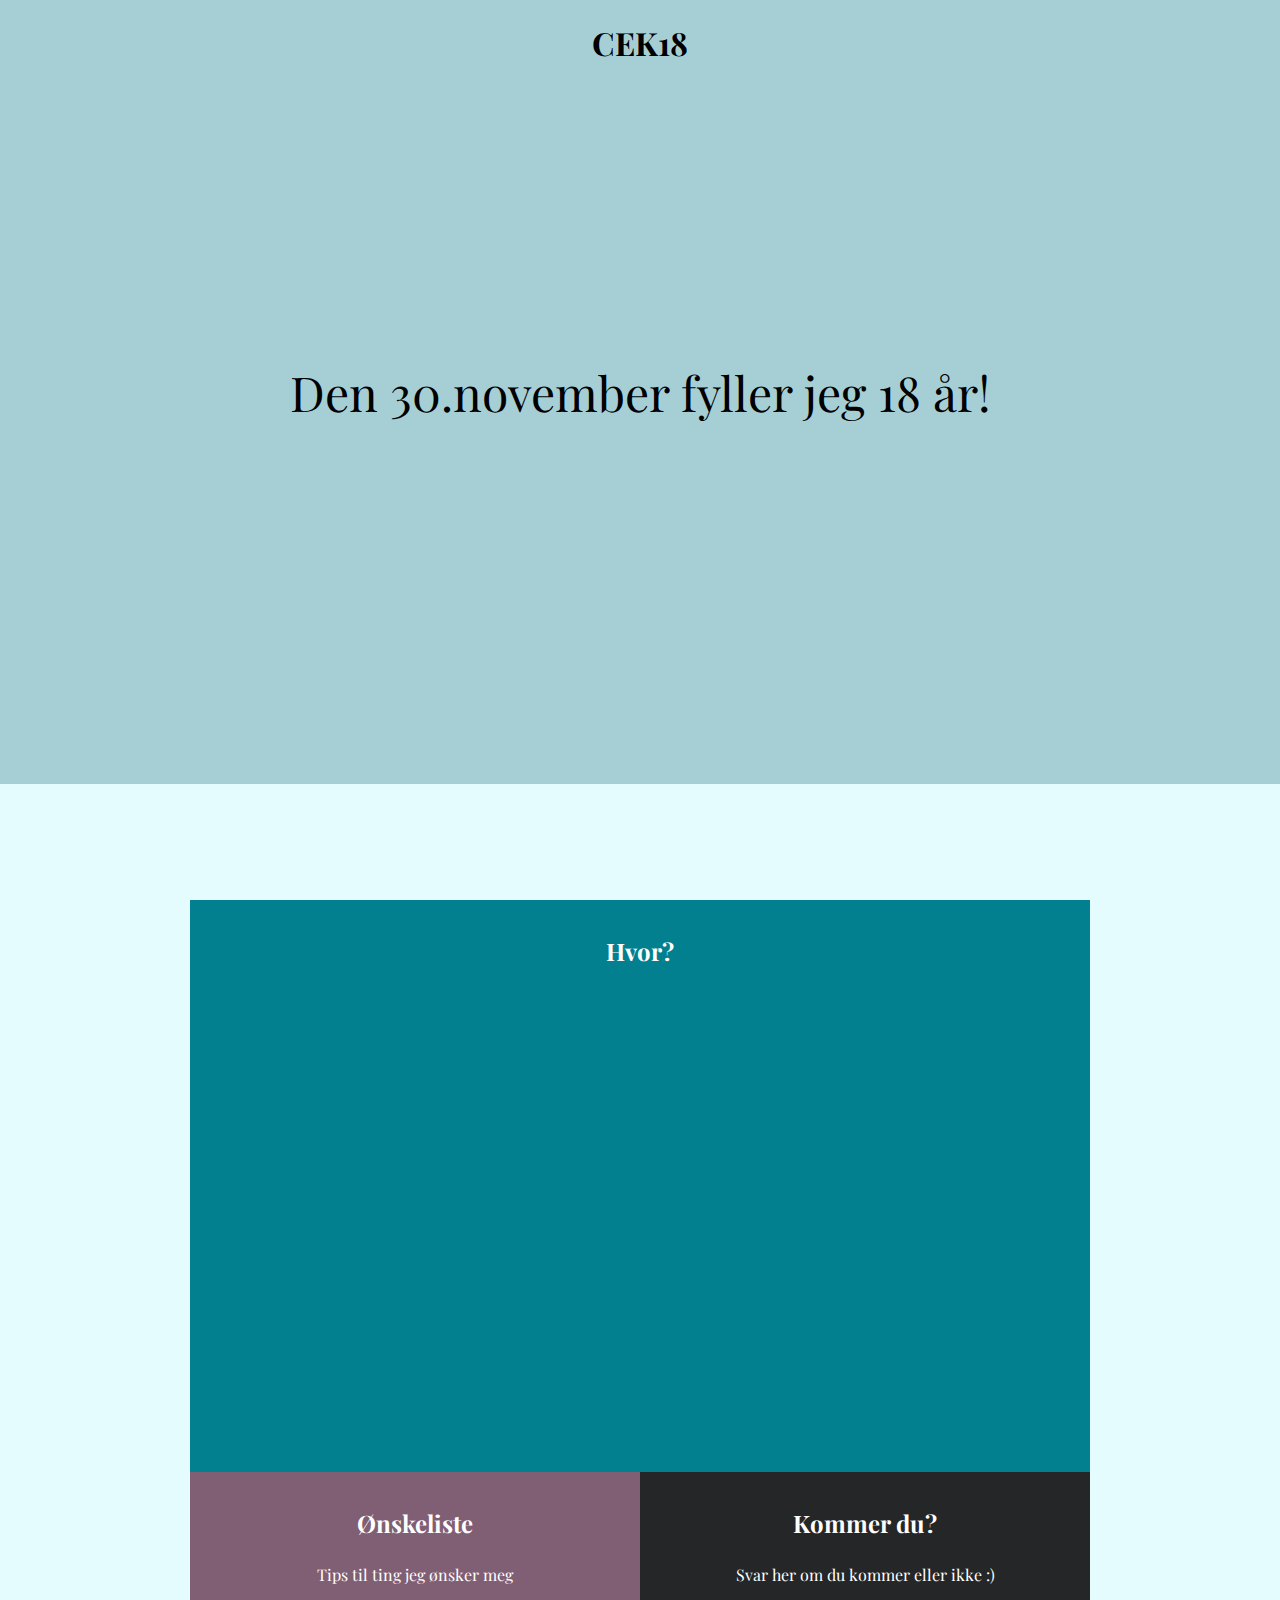
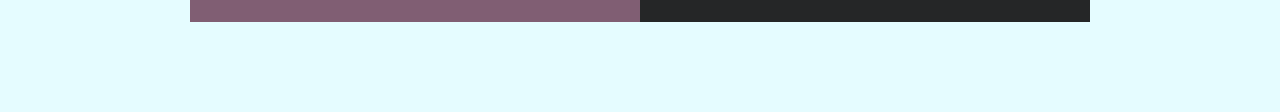
==== index.html @ c1968a24 "Initial commit" ====
<!DOCTYPE html>
<html lang="nb" dir="ltr">
  <head>
    <meta charset="utf-8">
    <title>Caroline Kvamme</title>
    <link href="https://fonts.googleapis.com/css2?family=Playfair+Display:wght@400;900&display=swap" rel="stylesheet">
    <link rel="stylesheet" href="style.css">
  </head>
  <body>
    <header>
      <a href="index.html"><h1>CEK18</h1></a>
    </header>
    <main>
      <section class="top">
        <h3>Den 30.november fyller jeg 18 år!</h3>
      </section>
      <section id="prosjekter">
        <div id="hvor" class="grow">
            <h2>Hvor?</h2>
            <iframe src="https://www.google.com/maps/embed?pb=!1m18!1m12!1m3!1d2002.5137033697633!2d10.479760115961932!3d59.873820574287954!2m3!1f0!2f0!3f0!3m2!1i1024!2i768!4f13.1!3m3!1m2!1s0x464114883d77a64f%3A0x77bb5206ee698412!2s%C3%85stadlia%206%2C%201396%20Billingstad!5e0!3m2!1sno!2sno!4v1590781433439!5m2!1sno!2sno" width="600" height="450" frameborder="0" style="border:0;" allowfullscreen="" aria-hidden="false" tabindex="0"></iframe>
        </div>
        <div id="onskeliste" class="grow">
          <a href="onskeliste.html" target="_blank">
            <h2>Ønskeliste</h2>
            <p>Tips til ting jeg ønsker meg</p>
          </a>
        </div>
        <div id="paaMelding" class="grow">
          <a href="paaMelding.html" target="_blank">
            <h2>Kommer du?</h2>
            <p>
              Svar her om du kommer eller ikke :)
            </p>
          </a>
        </div>

      </section>
    </main>
  </body>
</html>
---- style.css ----
body{
  background-color: #e5fcff;
  font-family: 'Playfair Display', serif;
  margin: 0;
}
header{
  position: absolute;
  top: 0;
  left: 0;
  width: 100%;
  z-index: 1000;
}
header h1{
  text-align: center;
}
a{
  text-decoration: none;
  color: black;
}
.grow{
  transition: all .2s ease-in-out;
}
.grow:hover{
  transform: scale(1.05);
}
#prosjekter{
  display: grid;
  grid-template-columns: 1fr 1fr;
  max-width: 900px;
  margin: auto;
  margin-top: 100vh;
  margin-bottom: 10vh;
  color: white;
}
#prosjekter>div{
  padding: 15px;
  font-size: 1rem;
}
#prosjekter a{
  color: inherit;
  text-decoration: none;
  text-align: center;
  line-height: 2rem;
}
iframe{
  display: block;
  margin: auto;
  padding-bottom: 20px;
}
#hvor{
  grid-column: span 2;
  background-color: #028090;
  text-align: center;
}
#onskeliste{
  background-color: #805E73;
}
#paaMelding{
  background-color: #252627;
  color: white;
}
.top{
  position: absolute;
  background-color: #a6cfd5;
  top: 0;
  left: 0;
  width: 100%;
  text-align: center;
}
.top h3{
  position: relative;
  padding-top: 40vh;
  padding-bottom: 40vh;
  font-size: 3rem;
  font-weight: 400;
  margin: auto;
}
.liste{
  max-width: 70%;
  margin: auto;
  margin-top: 100vh;
  margin-bottom: 10vh;
  text-align: center;
}
@media (max-width: 700px){
  header h1{
    margin-left: 30%;
    margin-right: 30%;
  }
  main{
    width: 80%;
    margin: auto;
  }
  .grow{
    transition: none;
  }
  .grow:hover{
    transform: none;
  }
  iframe{
    width: 70%;
    margin: auto;
  }
  .top h3{
    padding-top: 30vh;
    padding-bottom: 30vh;
  }
  #prosjekter{
    margin-top: 90vh;
  }
  .liste{
    margin-top: 80vh;
    margin-bottom: 10vh;
  }
}
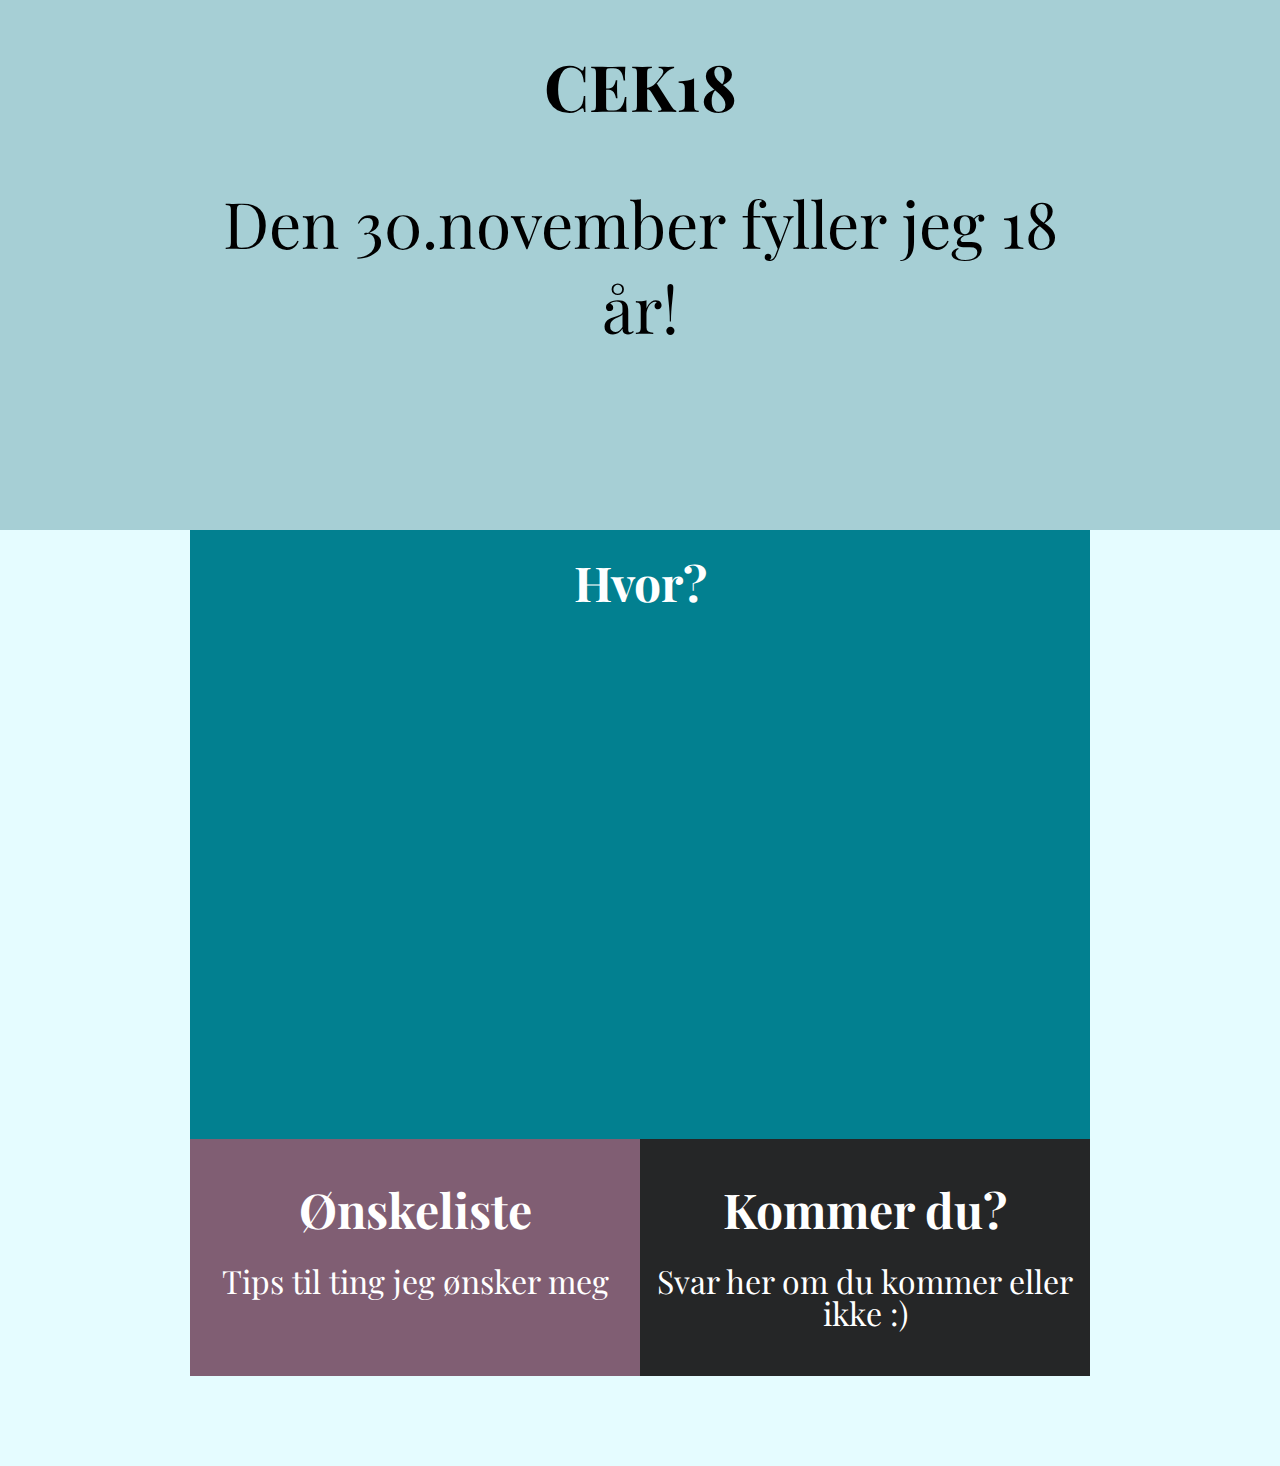
==== commit 5db42bb2: "Update index.html" ====
--- a/index.html
+++ b/index.html
@@ -20,13 +20,13 @@
             <iframe src="https://www.google.com/maps/embed?pb=!1m18!1m12!1m3!1d2002.5137033697633!2d10.479760115961932!3d59.873820574287954!2m3!1f0!2f0!3f0!3m2!1i1024!2i768!4f13.1!3m3!1m2!1s0x464114883d77a64f%3A0x77bb5206ee698412!2s%C3%85stadlia%206%2C%201396%20Billingstad!5e0!3m2!1sno!2sno!4v1590781433439!5m2!1sno!2sno" width="600" height="450" frameborder="0" style="border:0;" allowfullscreen="" aria-hidden="false" tabindex="0"></iframe>
         </div>
         <div id="onskeliste" class="grow">
-          <a href="onskeliste.html" target="_blank">
+          <a href="onskeliste.html">
             <h2>Ønskeliste</h2>
             <p>Tips til ting jeg ønsker meg</p>
           </a>
         </div>
         <div id="paaMelding" class="grow">
-          <a href="paaMelding.html" target="_blank">
+          <a href="paaMelding.html">
             <h2>Kommer du?</h2>
             <p>
               Svar her om du kommer eller ikke :)
--- a/style.css
+++ b/style.css
@@ -82,10 +82,11 @@
   margin-bottom: 10vh;
   text-align: center;
 }
-@media (max-width: 700px){
+@media (max-width: 1400px){
   header h1{
     margin-left: 30%;
     margin-right: 30%;
+    font-size: 4rem;
   }
   main{
     width: 80%;
@@ -102,14 +103,23 @@
     margin: auto;
   }
   .top h3{
-    padding-top: 30vh;
-    padding-bottom: 30vh;
+    padding-top: 20vh;
+    padding-bottom: 20vh;
+    font-size: 4rem;
+    width: 70%;
   }
   #prosjekter{
-    margin-top: 90vh;
+    margin-top: 55vh;
+  }
+  #prosjekter h2{
+    font-size: 3rem;
+  }
+  #prosjekter p{
+    font-size: 2rem;
   }
   .liste{
-    margin-top: 80vh;
+    margin-top: 55vh;
     margin-bottom: 10vh;
+    font-size: 3rem; 
   }
 }
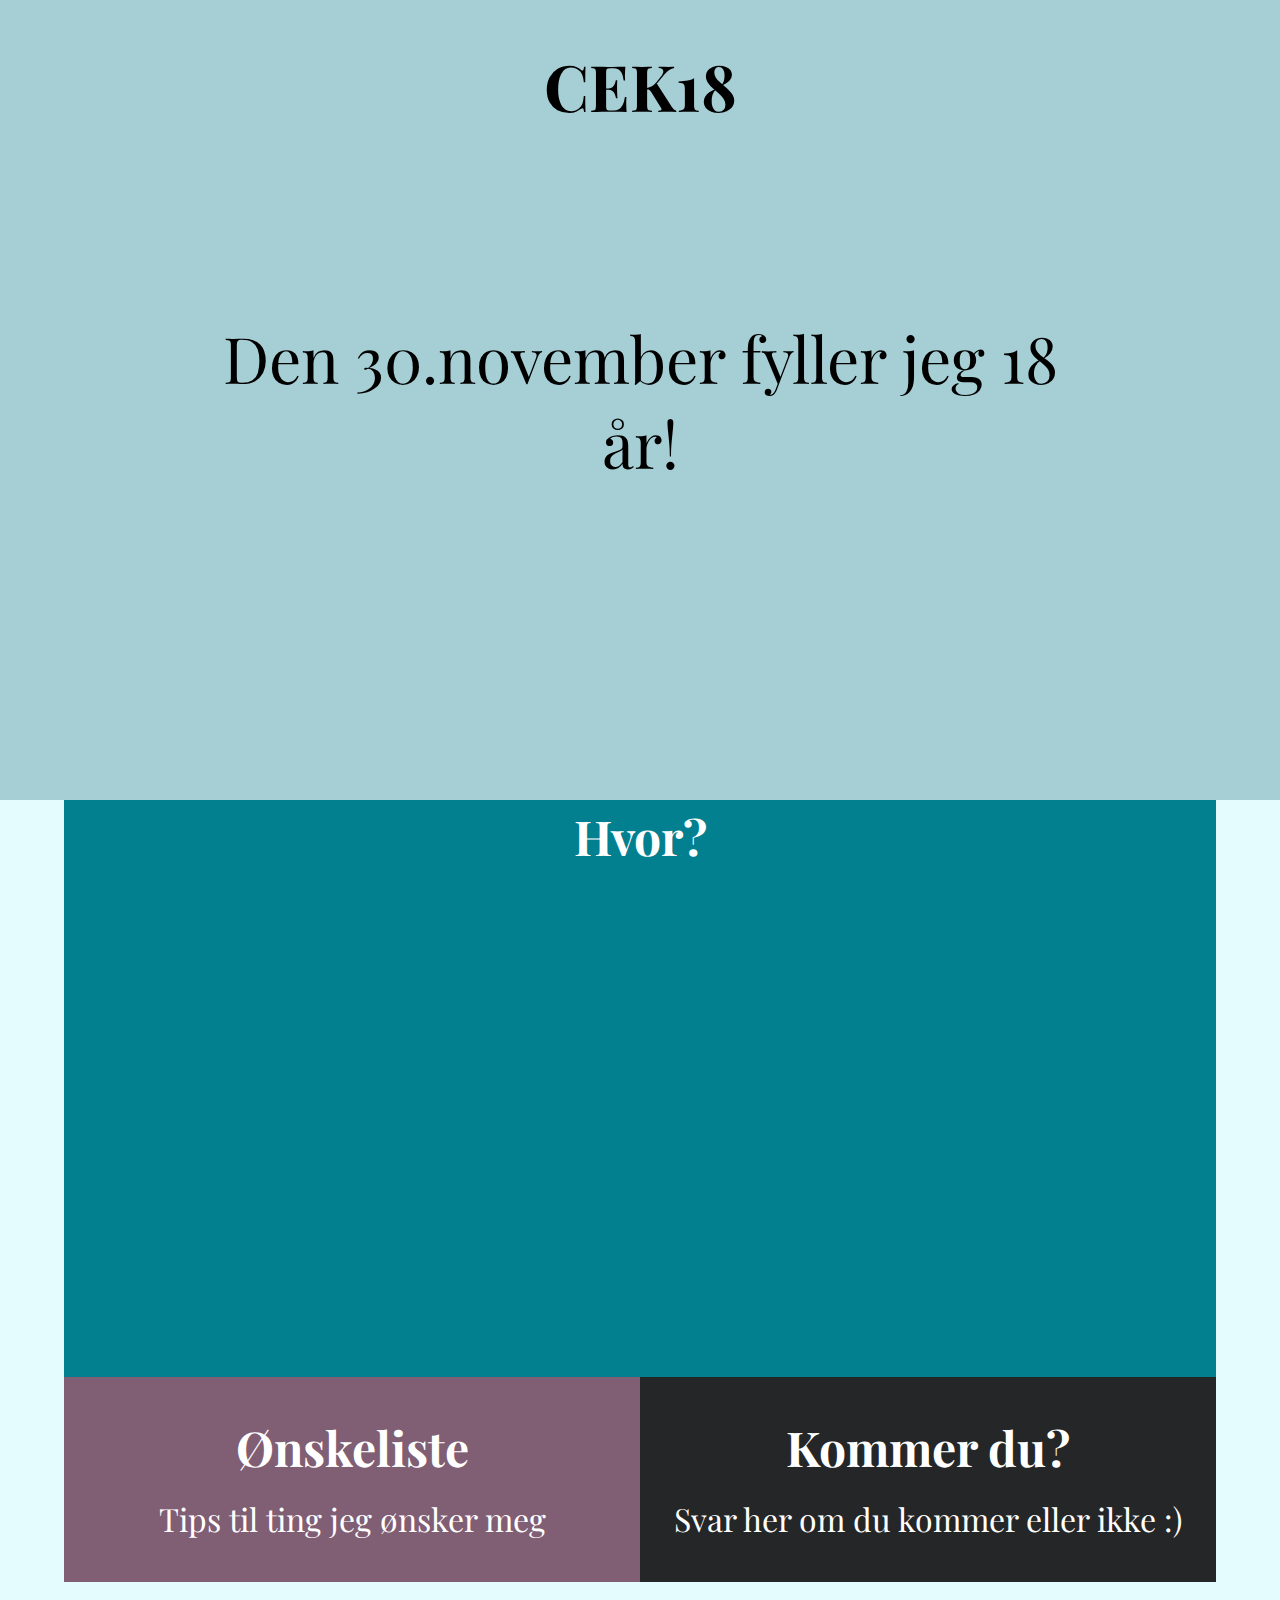
==== commit 33e9304f: "Update index.html" ====
--- a/index.html
+++ b/index.html
@@ -16,8 +16,10 @@
       </section>
       <section id="prosjekter">
         <div id="hvor" class="grow">
+          <a href="https://www.google.com/maps/dir//59.8738179,10.4819488/@59.8736517,10.4820724,15.83z?hl=no" target="_blank">
             <h2>Hvor?</h2>
             <iframe src="https://www.google.com/maps/embed?pb=!1m18!1m12!1m3!1d2002.5137033697633!2d10.479760115961932!3d59.873820574287954!2m3!1f0!2f0!3f0!3m2!1i1024!2i768!4f13.1!3m3!1m2!1s0x464114883d77a64f%3A0x77bb5206ee698412!2s%C3%85stadlia%206%2C%201396%20Billingstad!5e0!3m2!1sno!2sno!4v1590781433439!5m2!1sno!2sno" width="600" height="450" frameborder="0" style="border:0;" allowfullscreen="" aria-hidden="false" tabindex="0"></iframe>
+          </a>
         </div>
         <div id="onskeliste" class="grow">
           <a href="onskeliste.html">
--- a/style.css
+++ b/style.css
@@ -13,6 +13,10 @@
 header h1{
   text-align: center;
 }
+main{
+  width: 80%;
+  margin: auto; ;
+}
 a{
   text-decoration: none;
   color: black;
@@ -26,8 +30,6 @@
 #prosjekter{
   display: grid;
   grid-template-columns: 1fr 1fr;
-  max-width: 900px;
-  margin: auto;
   margin-top: 100vh;
   margin-bottom: 10vh;
   color: white;
@@ -75,12 +77,20 @@
   font-weight: 400;
   margin: auto;
 }
-.liste{
-  max-width: 70%;
-  margin: auto;
-  margin-top: 100vh;
+#ingress{
+  margin-top: 95vh;
   margin-bottom: 10vh;
   text-align: center;
+}
+.liste{
+  margin-bottom: 10vh;
+  text-align: center;
+  display: grid;
+  grid-template-columns: 1fr 1fr 1fr;
+  grid-gap: 50px;
+}
+.liste img{
+  width: 100%; 
 }
 @media (max-width: 1400px){
   header h1{
@@ -89,7 +99,7 @@
     font-size: 4rem;
   }
   main{
-    width: 80%;
+    width: 90%;
     margin: auto;
   }
   .grow{
@@ -99,17 +109,17 @@
     transform: none;
   }
   iframe{
-    width: 70%;
+    width: 90%;
     margin: auto;
   }
   .top h3{
-    padding-top: 20vh;
-    padding-bottom: 20vh;
+    padding-top: 35vh;
+    padding-bottom: 35vh;
     font-size: 4rem;
     width: 70%;
   }
   #prosjekter{
-    margin-top: 55vh;
+    margin-top: 85vh;
   }
   #prosjekter h2{
     font-size: 3rem;
@@ -118,8 +128,23 @@
     font-size: 2rem;
   }
   .liste{
-    margin-top: 55vh;
     margin-bottom: 10vh;
     font-size: 3rem; 
+    grid-template-columns: 1fr 1fr;
+  }
+  #ingress{
+    margin-top: 80vh;
+    margin-bottom: 10vh;
+    font-size: 3rem;
   }
 }
+@media (max-width: 1000px){
+  .liste{
+    grid-template-columns: 1fr;
+    grid-gap: 100px;
+  }
+  #ingress{
+    margin-top: 80vh;
+    margin-bottom: 5vh;
+  }
+}
